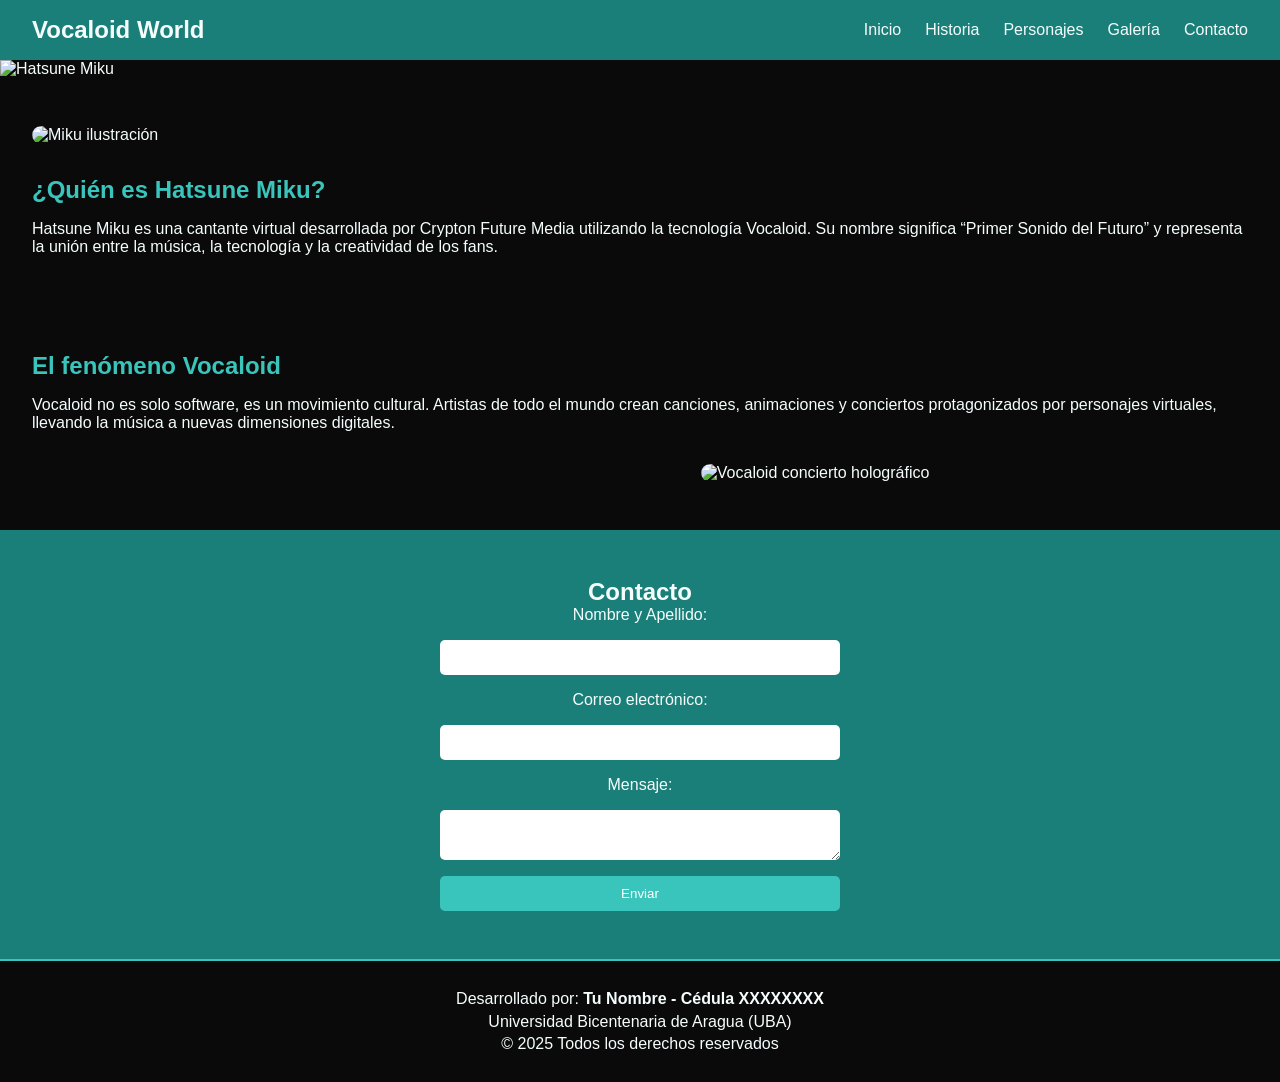
==== index.html @ 7155f199 "first commit" ====
<!DOCTYPE html>
<html lang="es">
<head>
  <meta charset="UTF-8">
  <meta name="viewport" content="width=device-width, initial-scale=1.0">
  <title>Vocaloid World - Hatsune Miku</title>
  <link rel="stylesheet" href="styles.css">
</head>
<body>
  <header>
    <nav>
      <h1 class="logo">Vocaloid World</h1>
      <ul class="nav-links">
        <li><a href="index.html">Inicio</a></li>
        <li><a href="historia.html">Historia</a></li>
        <li><a href="personajes.html">Personajes</a></li>
        <li><a href="galeria.html">Galería</a></li>
        <li><a href="contacto.html">Contacto</a></li>
      </ul>
    </nav>
  </header>

  <section id="slider">
    <div class="slide fade">
      <img src="https://i.imgur.com/5DByQO7.jpg" alt="Hatsune Miku">
      <div class="caption">El fenómeno digital de la música</div>
    </div>
    <div class="slide fade">
      <img src="https://i.imgur.com/Dp2OHlP.jpg" alt="Vocaloid concierto">
      <div class="caption">Conciertos virtuales únicos</div>
    </div>
    <div class="slide fade">
      <img src="https://i.imgur.com/9b1fR0X.jpg" alt="Vocaloid grupo">
      <div class="caption">La comunidad Vocaloid</div>
    </div>
  </section>

  <main>
    <section class="info">
      <article>
        <img src="https://i.imgur.com/6Z7TZks.jpg" alt="Miku ilustración">
        <div>
          <h2>¿Quién es Hatsune Miku?</h2>
          <p>
            Hatsune Miku es una cantante virtual desarrollada por Crypton Future Media utilizando la tecnología Vocaloid. Su nombre significa “Primer Sonido del Futuro” y representa la unión entre la música, la tecnología y la creatividad de los fans.
          </p>
        </div>
      </article>
    </section>

    <section class="info reverse">
      <article>
        <div>
          <h2>El fenómeno Vocaloid</h2>
          <p>
            Vocaloid no es solo software, es un movimiento cultural. Artistas de todo el mundo crean canciones, animaciones y conciertos protagonizados por personajes virtuales, llevando la música a nuevas dimensiones digitales.
          </p>
        </div>
        <img src="https://i.imgur.com/pjTq2Mb.jpg" alt="Vocaloid concierto holográfico">
      </article>
    </section>
  </main>

  <section id="contacto">
    <h2>Contacto</h2>
    <form>
      <label for="nombre">Nombre y Apellido:</label>
      <input type="text" id="nombre" name="nombre" required>

      <label for="email">Correo electrónico:</label>
      <input type="email" id="email" name="email" required>

      <label for="mensaje">Mensaje:</label>
      <textarea id="mensaje" name="mensaje" required></textarea>

      <button type="submit">Enviar</button>
    </form>
  </section>

  <footer>
    <p>Desarrollado por: <strong>Tu Nombre - Cédula XXXXXXXX</strong></p>
    <p>Universidad Bicentenaria de Aragua (UBA)</p>
    <p>© 2025 Todos los derechos reservados</p>
  </footer>

  <script>
    let slideIndex = 0;
    const showSlides = () => {
      const slides = document.querySelectorAll(".slide");
      slides.forEach(slide => slide.style.display = "none");
      slideIndex++;
      if (slideIndex > slides.length) slideIndex = 1;
      slides[slideIndex - 1].style.display = "block";
      setTimeout(showSlides, 4000);
    }
    showSlides();
  </script>
</body>
</html>
---- styles.css ----
* {
  margin: 0;
  padding: 0;
  box-sizing: border-box;
}
body {
  font-family: 'Segoe UI', sans-serif;
  background-color: #0A0A0A;
  color: #F5FDFD;
}
header {
  background-color: #1B7F79;
  padding: 1rem 2rem;
}
nav {
  display: flex;
  justify-content: space-between;
  align-items: center;
}
.logo {
  color: #F5FDFD;
}
.nav-links {
  list-style: none;
  display: flex;
  gap: 1.5rem;
}
.nav-links a {
  color: #F5FDFD;
  text-decoration: none;
  transition: color 0.3s;
}
.nav-links a:hover {
  color: #FF66CC;
}
#slider {
  position: relative;
  max-width: 100%;
  overflow: hidden;
}
.slide {
  display: none;
  width: 100%;
}
.slide img {
  width: 100%;
  height: 500px;
  object-fit: cover;
}
.caption {
  position: absolute;
  bottom: 20px;
  left: 30px;
  background: rgba(27, 127, 121, 0.8);
  padding: 10px 20px;
  border-radius: 8px;
  color: #F5FDFD;
}
section.info {
  padding: 3rem 2rem;
}
section.info article {
  display: flex;
  align-items: center;
  gap: 2rem;
  flex-wrap: wrap;
}
section.info.reverse article {
  flex-direction: row-reverse;
}
section.info img {
  width: 45%;
  border-radius: 15px;
}
section.info h2 {
  color: #39C5BB;
  margin-bottom: 1rem;
}
#contacto {
  padding: 3rem 2rem;
  background: #1B7F79;
  text-align: center;
}
form {
  display: flex;
  flex-direction: column;
  max-width: 400px;
  margin: auto;
  gap: 1rem;
}
input, textarea {
  padding: 10px;
  border: none;
  border-radius: 5px;
  outline: none;
}
button {
  background: #39C5BB;
  border: none;
  padding: 10px;
  color: #fff;
  border-radius: 5px;
  cursor: pointer;
}
button:hover {
  background: #FF66CC;
}
.galeria {
  display: flex;
  justify-content: center;
  flex-wrap: wrap;
  gap: 1rem;
}
.galeria img {
  width: 30%;
  border-radius: 10px;
}
footer {
  background: #0A0A0A;
  text-align: center;
  padding: 1.5rem;
  border-top: 2px solid #39C5BB;
}
footer p {
  margin: 0.3rem 0;
}
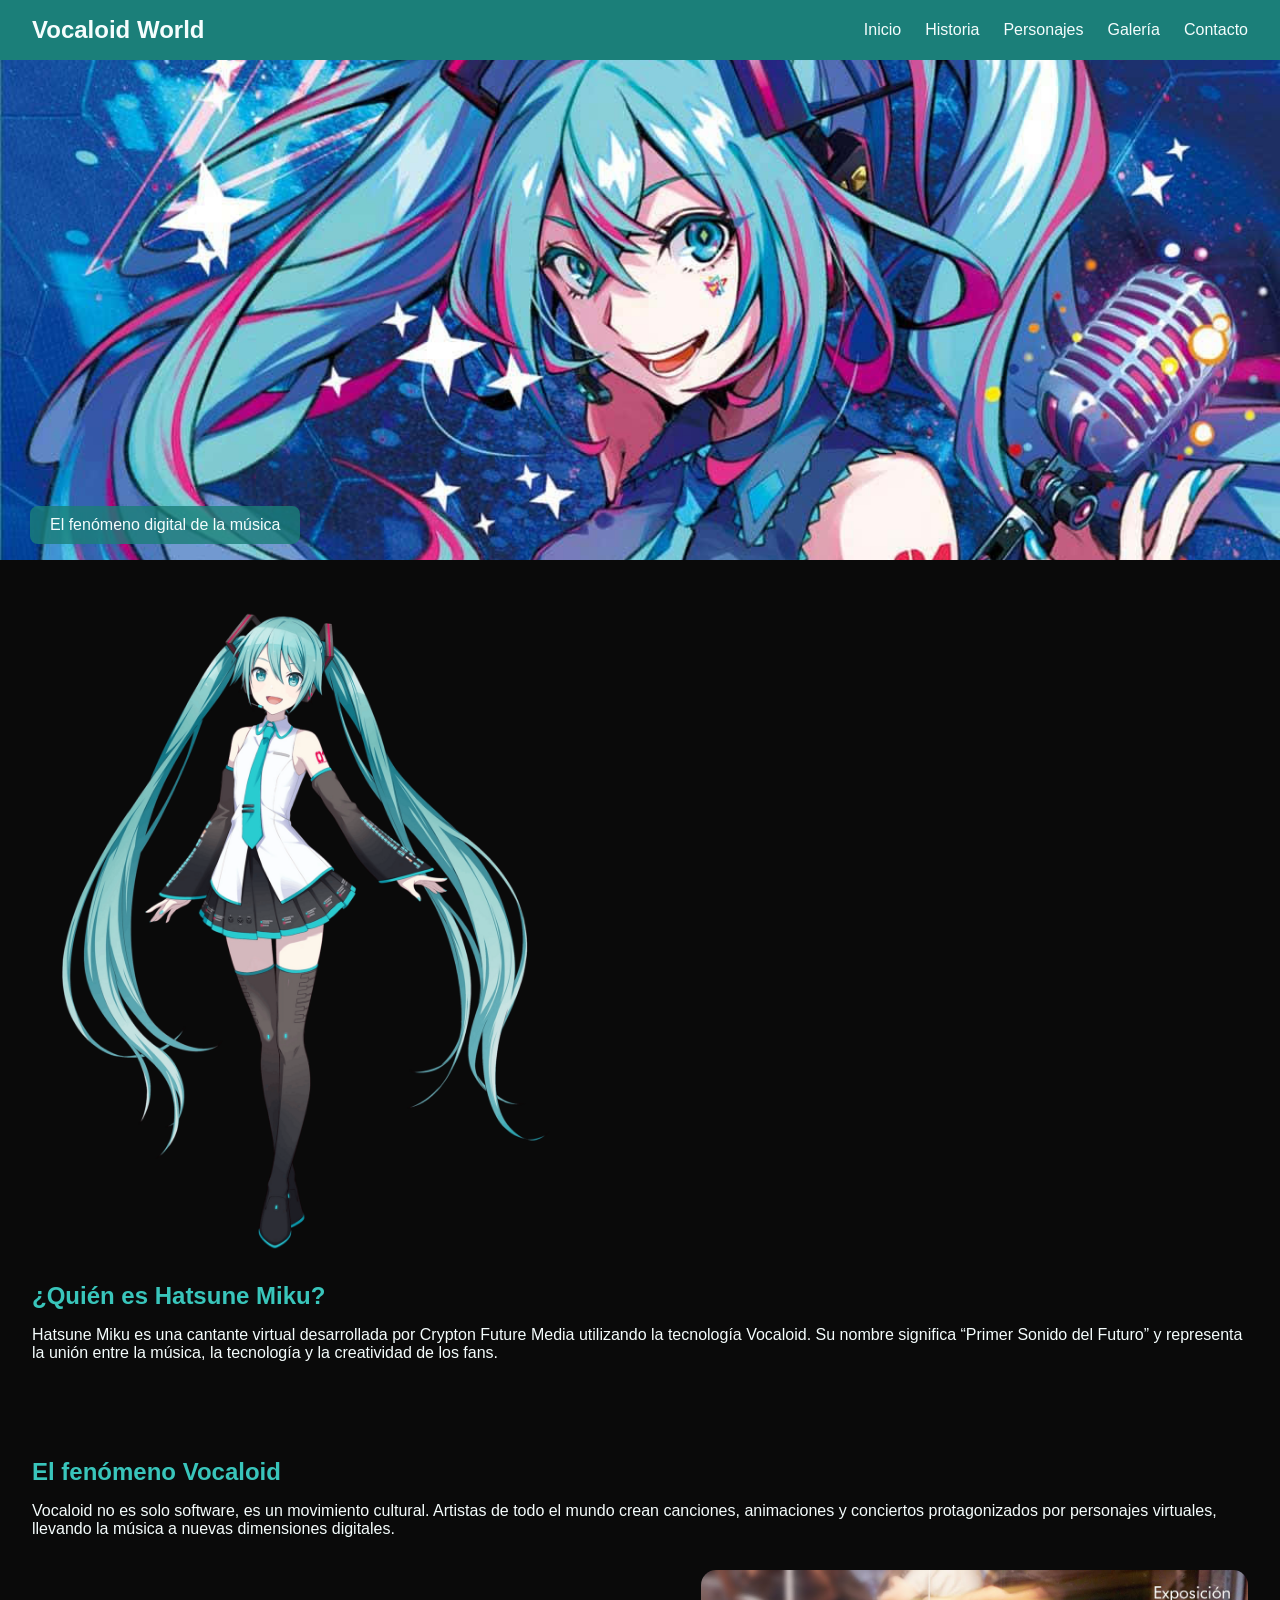
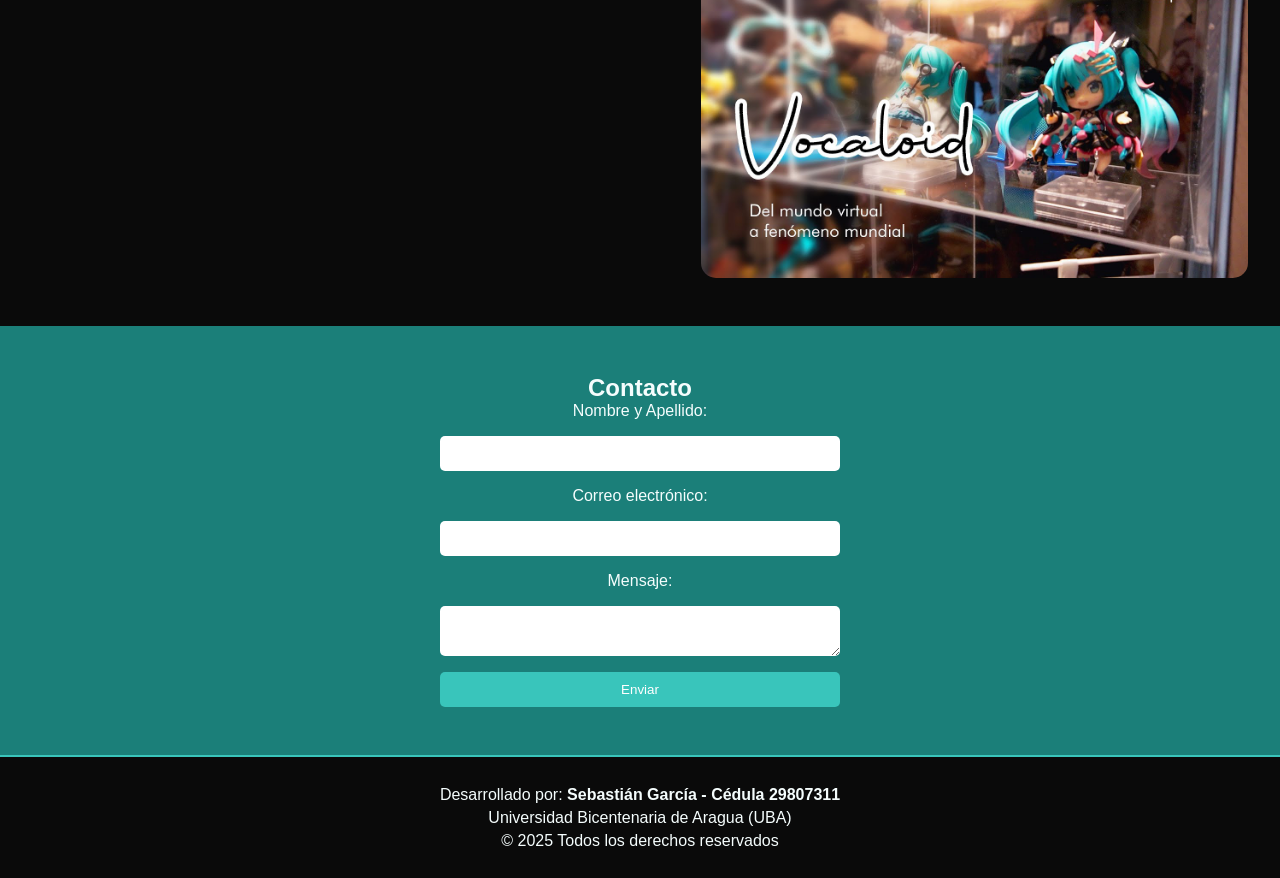
==== commit 1f742c68: "third commit" ====
--- a/index.html
+++ b/index.html
@@ -7,6 +7,7 @@
   <link rel="stylesheet" href="styles.css">
 </head>
 <body>
+  <!-- Navbar -->
   <header>
     <nav>
       <h1 class="logo">Vocaloid World</h1>
@@ -20,25 +21,27 @@
     </nav>
   </header>
 
+  <!-- Slider -->
   <section id="slider">
     <div class="slide fade">
-      <img src="https://i.imgur.com/5DByQO7.jpg" alt="Hatsune Miku">
+      <img src="img/Miku1.jpg" alt="Hatsune Miku">
       <div class="caption">El fenómeno digital de la música</div>
     </div>
     <div class="slide fade">
-      <img src="https://i.imgur.com/Dp2OHlP.jpg" alt="Vocaloid concierto">
+      <img src="img/Miku2.jpg" alt="Vocaloid concierto">
       <div class="caption">Conciertos virtuales únicos</div>
     </div>
     <div class="slide fade">
-      <img src="https://i.imgur.com/9b1fR0X.jpg" alt="Vocaloid grupo">
+      <img src="img/Miku3.jpg" alt="Vocaloid grupo">
       <div class="caption">La comunidad Vocaloid</div>
     </div>
   </section>
 
+  <!-- Sección de información -->
   <main>
     <section class="info">
       <article>
-        <img src="https://i.imgur.com/6Z7TZks.jpg" alt="Miku ilustración">
+        <img src="img/Miku4.png" alt="Miku ilustración">
         <div>
           <h2>¿Quién es Hatsune Miku?</h2>
           <p>
@@ -56,11 +59,12 @@
             Vocaloid no es solo software, es un movimiento cultural. Artistas de todo el mundo crean canciones, animaciones y conciertos protagonizados por personajes virtuales, llevando la música a nuevas dimensiones digitales.
           </p>
         </div>
-        <img src="https://i.imgur.com/pjTq2Mb.jpg" alt="Vocaloid concierto holográfico">
+        <img src="img/Miku5.jpg" alt="Vocaloid concierto holográfico">
       </article>
     </section>
   </main>
 
+  <!-- Formulario de contacto -->
   <section id="contacto">
     <h2>Contacto</h2>
     <form>
@@ -77,13 +81,15 @@
     </form>
   </section>
 
+  <!-- Footer -->
   <footer>
-    <p>Desarrollado por: <strong>Tu Nombre - Cédula XXXXXXXX</strong></p>
+    <p>Desarrollado por: <strong>Sebastián García - Cédula 29807311</strong></p>
     <p>Universidad Bicentenaria de Aragua (UBA)</p>
     <p>© 2025 Todos los derechos reservados</p>
   </footer>
 
   <script>
+    // Slider automático
     let slideIndex = 0;
     const showSlides = () => {
       const slides = document.querySelectorAll(".slide");
@@ -96,4 +102,4 @@
     showSlides();
   </script>
 </body>
-</html>+</html>
--- a/styles.css
+++ b/styles.css
@@ -3,11 +3,14 @@
   padding: 0;
   box-sizing: border-box;
 }
+
 body {
   font-family: 'Segoe UI', sans-serif;
   background-color: #0A0A0A;
   color: #F5FDFD;
 }
+
+/* Navbar */
 header {
   background-color: #1B7F79;
   padding: 1rem 2rem;
@@ -33,6 +36,8 @@
 .nav-links a:hover {
   color: #FF66CC;
 }
+
+/* Slider */
 #slider {
   position: relative;
   max-width: 100%;
@@ -56,8 +61,11 @@
   border-radius: 8px;
   color: #F5FDFD;
 }
+
+/* Secciones */
 section.info {
   padding: 3rem 2rem;
+  background: #0A0A0A;
 }
 section.info article {
   display: flex;
@@ -76,6 +84,8 @@
   color: #39C5BB;
   margin-bottom: 1rem;
 }
+
+/* Formulario */
 #contacto {
   padding: 3rem 2rem;
   background: #1B7F79;
@@ -105,16 +115,8 @@
 button:hover {
   background: #FF66CC;
 }
-.galeria {
-  display: flex;
-  justify-content: center;
-  flex-wrap: wrap;
-  gap: 1rem;
-}
-.galeria img {
-  width: 30%;
-  border-radius: 10px;
-}
+
+/* Footer */
 footer {
   background: #0A0A0A;
   text-align: center;
@@ -123,4 +125,4 @@
 }
 footer p {
   margin: 0.3rem 0;
-}+}
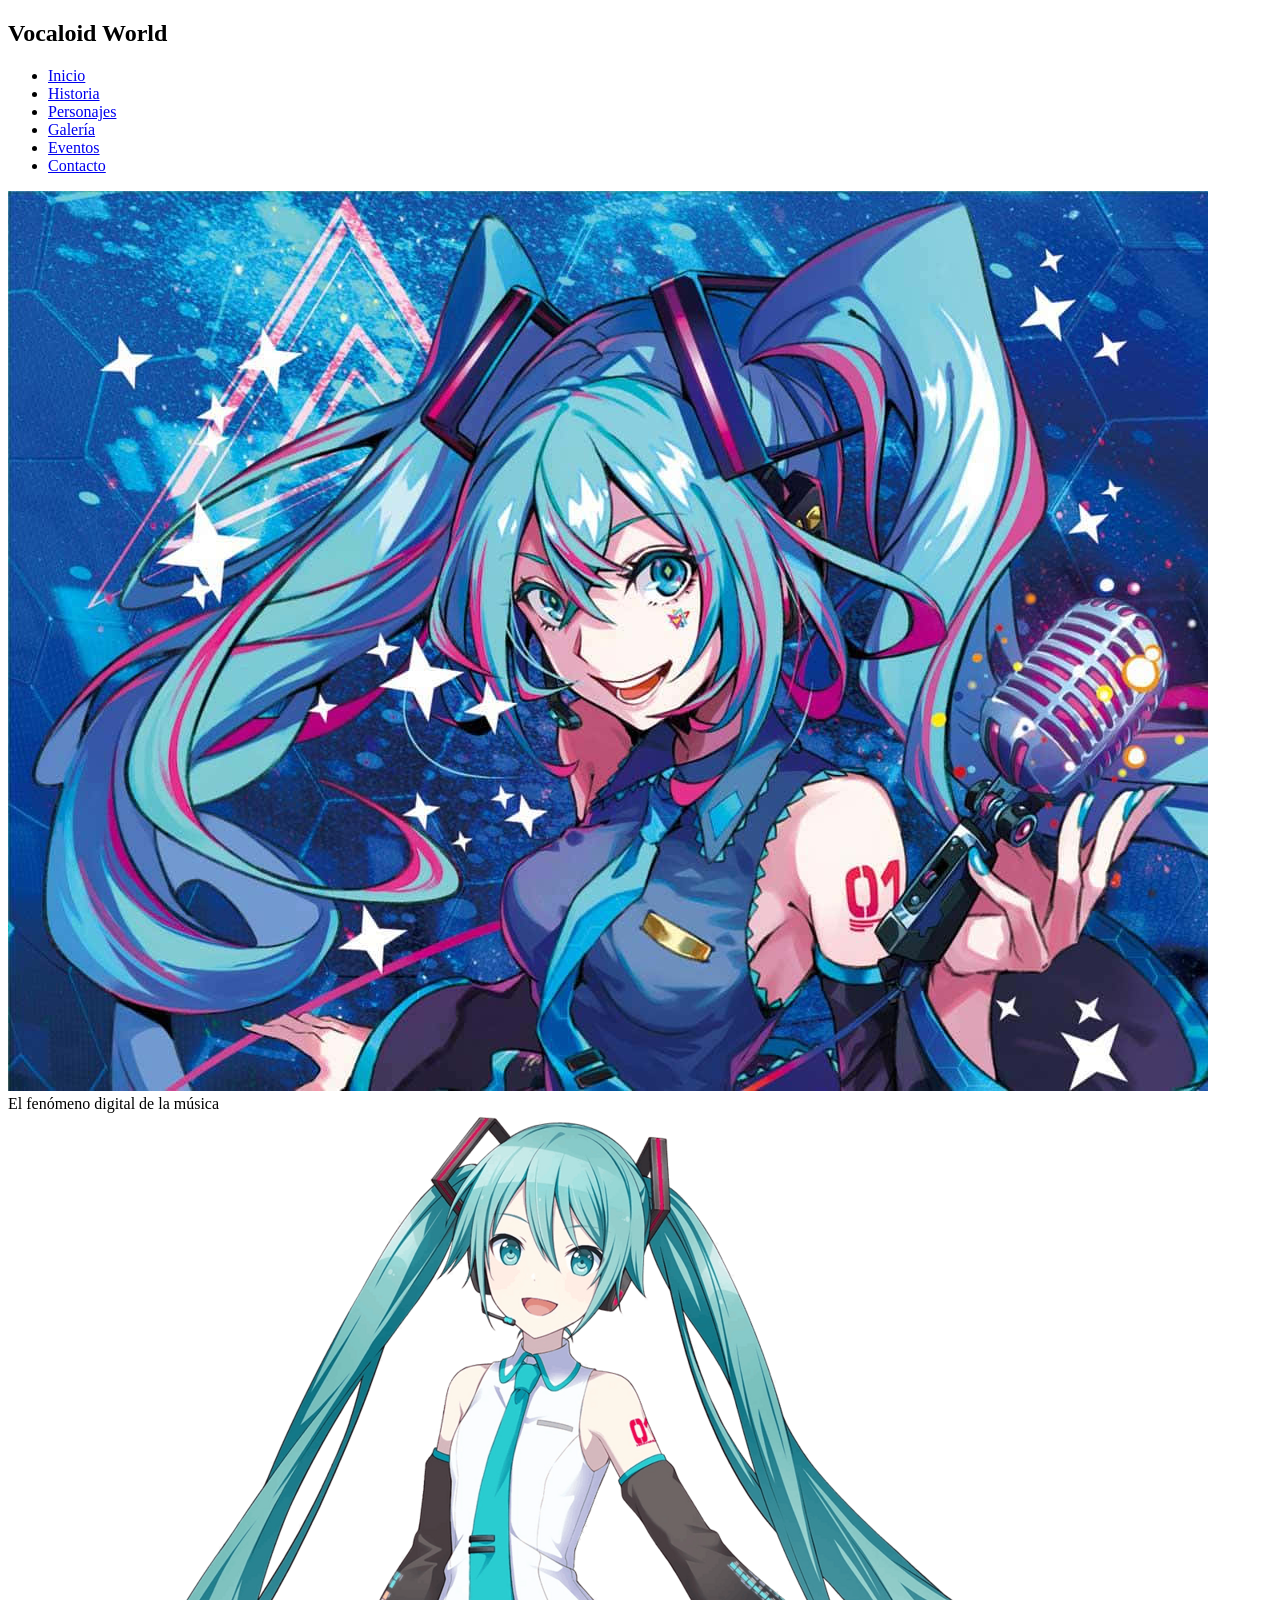
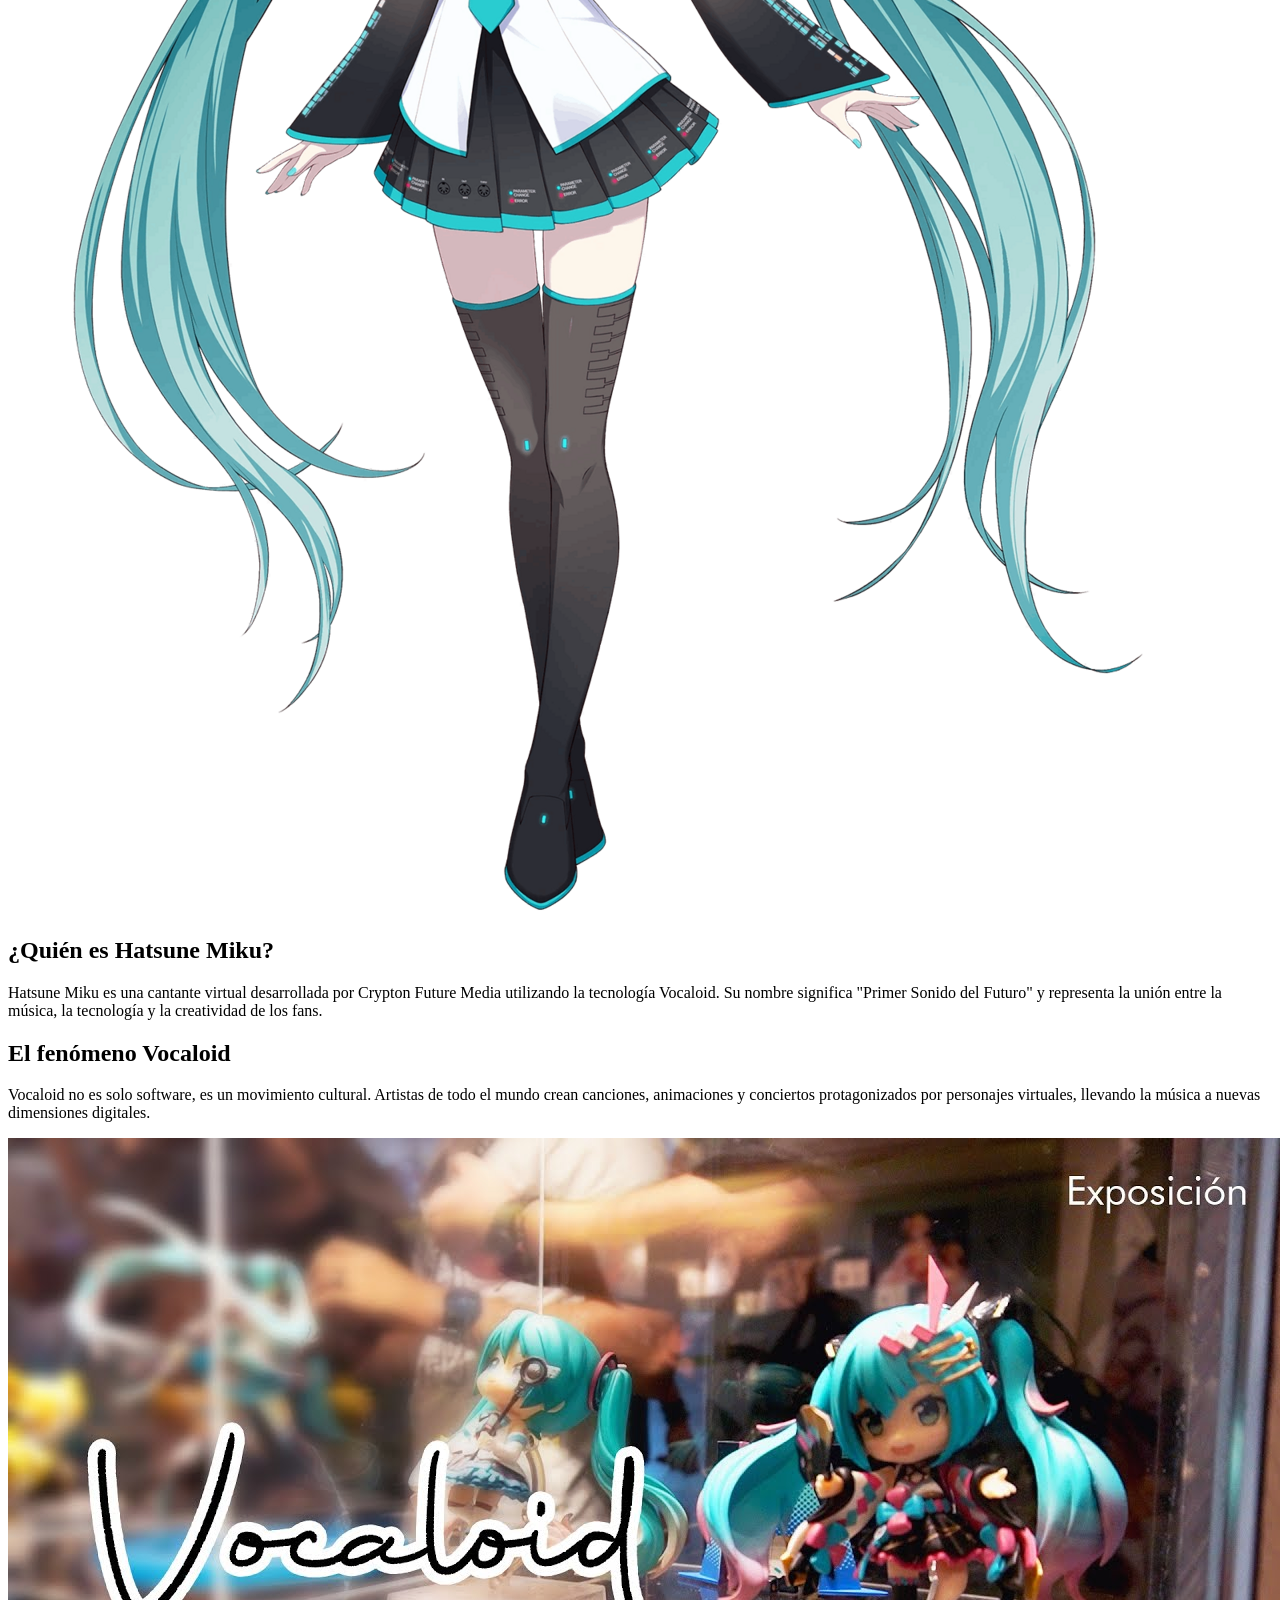
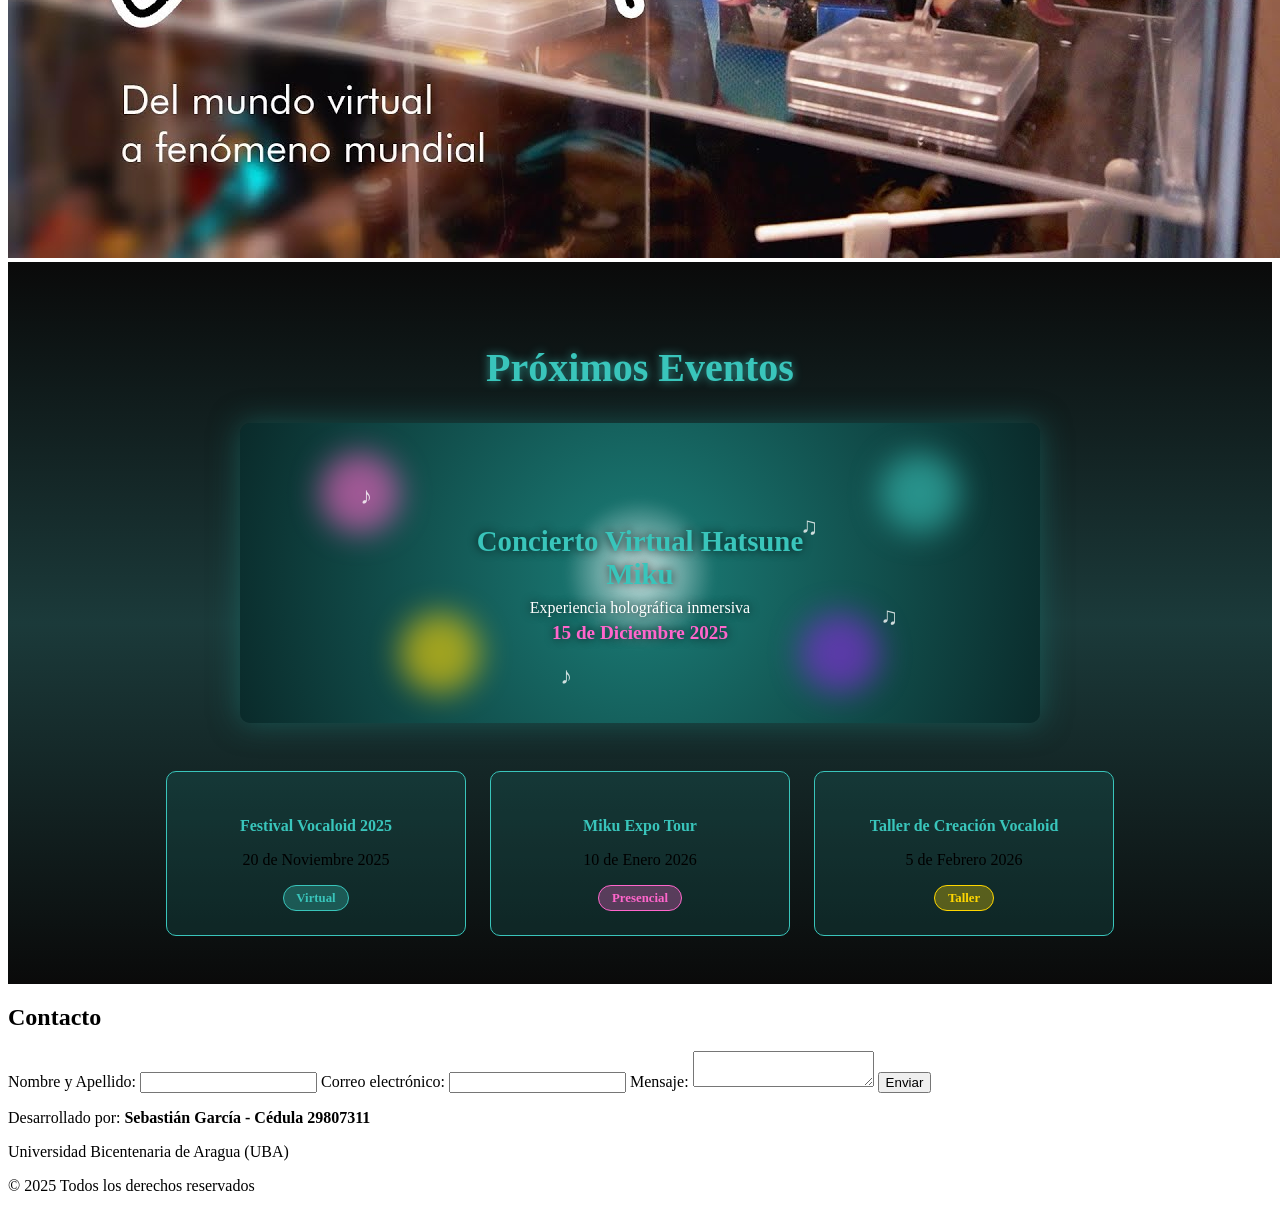
==== commit b5db0983: "Add files via upload" ====
--- a/index.html
+++ b/index.html
@@ -1,105 +1,150 @@
-<!DOCTYPE html>
-<html lang="es">
-<head>
-  <meta charset="UTF-8">
-  <meta name="viewport" content="width=device-width, initial-scale=1.0">
-  <title>Vocaloid World - Hatsune Miku</title>
-  <link rel="stylesheet" href="styles.css">
-</head>
-<body>
-  <!-- Navbar -->
-  <header>
-    <nav>
-      <h1 class="logo">Vocaloid World</h1>
-      <ul class="nav-links">
-        <li><a href="index.html">Inicio</a></li>
-        <li><a href="historia.html">Historia</a></li>
-        <li><a href="personajes.html">Personajes</a></li>
-        <li><a href="galeria.html">Galería</a></li>
-        <li><a href="contacto.html">Contacto</a></li>
-      </ul>
-    </nav>
-  </header>
-
-  <!-- Slider -->
-  <section id="slider">
-    <div class="slide fade">
-      <img src="img/Miku1.jpg" alt="Hatsune Miku">
-      <div class="caption">El fenómeno digital de la música</div>
-    </div>
-    <div class="slide fade">
-      <img src="img/Miku2.jpg" alt="Vocaloid concierto">
-      <div class="caption">Conciertos virtuales únicos</div>
-    </div>
-    <div class="slide fade">
-      <img src="img/Miku3.jpg" alt="Vocaloid grupo">
-      <div class="caption">La comunidad Vocaloid</div>
-    </div>
-  </section>
-
-  <!-- Sección de información -->
-  <main>
-    <section class="info">
-      <article>
-        <img src="img/Miku4.png" alt="Miku ilustración">
-        <div>
-          <h2>¿Quién es Hatsune Miku?</h2>
-          <p>
-            Hatsune Miku es una cantante virtual desarrollada por Crypton Future Media utilizando la tecnología Vocaloid. Su nombre significa “Primer Sonido del Futuro” y representa la unión entre la música, la tecnología y la creatividad de los fans.
-          </p>
-        </div>
-      </article>
-    </section>
-
-    <section class="info reverse">
-      <article>
-        <div>
-          <h2>El fenómeno Vocaloid</h2>
-          <p>
-            Vocaloid no es solo software, es un movimiento cultural. Artistas de todo el mundo crean canciones, animaciones y conciertos protagonizados por personajes virtuales, llevando la música a nuevas dimensiones digitales.
-          </p>
-        </div>
-        <img src="img/Miku5.jpg" alt="Vocaloid concierto holográfico">
-      </article>
-    </section>
-  </main>
-
-  <!-- Formulario de contacto -->
-  <section id="contacto">
-    <h2>Contacto</h2>
-    <form>
-      <label for="nombre">Nombre y Apellido:</label>
-      <input type="text" id="nombre" name="nombre" required>
-
-      <label for="email">Correo electrónico:</label>
-      <input type="email" id="email" name="email" required>
-
-      <label for="mensaje">Mensaje:</label>
-      <textarea id="mensaje" name="mensaje" required></textarea>
-
-      <button type="submit">Enviar</button>
-    </form>
-  </section>
-
-  <!-- Footer -->
-  <footer>
-    <p>Desarrollado por: <strong>Sebastián García - Cédula 29807311</strong></p>
-    <p>Universidad Bicentenaria de Aragua (UBA)</p>
-    <p>© 2025 Todos los derechos reservados</p>
-  </footer>
-
-  <script>
-    // Slider automático
-    let slideIndex = 0;
-    const showSlides = () => {
-      const slides = document.querySelectorAll(".slide");
-      slides.forEach(slide => slide.style.display = "none");
-      slideIndex++;
-      if (slideIndex > slides.length) slideIndex = 1;
-      slides[slideIndex - 1].style.display = "block";
-      setTimeout(showSlides, 4000);
-    }
-    showSlides();
-  </script>
-</body>
-</html>
+<!DOCTYPE html>
+<html lang="es">
+<head>
+  <meta charset="UTF-8">
+  <meta name="viewport" content="width=device-width, initial-scale=1.0">
+  <title>Vocaloid World - Hatsune Miku</title>
+  <link rel="stylesheet" href="styles.css">
+</head>
+<body>
+  <!-- Navbar -->
+  <header>
+    <nav>
+      <h1 class="logo">Vocaloid World</h1>
+      <ul class="nav-links">
+        <li><a href="index.html">Inicio</a></li>
+        <li><a href="historia.html">Historia</a></li>
+        <li><a href="personajes.html">Personajes</a></li>
+        <li><a href="galeria.html">Galería</a></li>
+        <li><a href="#eventos">Eventos</a></li> <!-- Nuevo enlace -->
+        <li><a href="contacto.html">Contacto</a></li>
+      </ul>
+    </nav>
+  </header>
+
+  <!-- Slider -->
+  <section id="slider">
+    <div class="slide fade">
+      <img src="img/Miku1.jpg" alt="Hatsune Miku">
+      <div class="caption">El fenómeno digital de la música</div>
+    </div>
+    <div class="slide fade">
+      <img src="img/Miku2.jpg" alt="Vocaloid concierto">
+      <div class="caption">Conciertos virtuales únicos</div>
+    </div>
+    <div class="slide fade">
+      <img src="img/Miku3.jpg" alt="Vocaloid grupo">
+      <div class="caption">La comunidad Vocaloid</div>
+    </div>
+  </section>
+
+  <!-- Sección de información -->
+  <main>
+    <section class="info">
+      <article>
+        <img src="img/Miku4.png" alt="Miku ilustración">
+        <div>
+          <h2>¿Quién es Hatsune Miku?</h2>
+          <p>
+            Hatsune Miku es una cantante virtual desarrollada por Crypton Future Media utilizando la tecnología Vocaloid. Su nombre significa "Primer Sonido del Futuro" y representa la unión entre la música, la tecnología y la creatividad de los fans.
+          </p>
+        </div>
+      </article>
+    </section>
+
+    <section class="info reverse">
+      <article>
+        <div>
+          <h2>El fenómeno Vocaloid</h2>
+          <p>
+            Vocaloid no es solo software, es un movimiento cultural. Artistas de todo el mundo crean canciones, animaciones y conciertos protagonizados por personajes virtuales, llevando la música a nuevas dimensiones digitales.
+          </p>
+        </div>
+        <img src="img/Miku5.jpg" alt="Vocaloid concierto holográfico">
+      </article>
+    </section>
+  </main>
+
+  <!-- Nueva sección: Eventos -->
+  <section id="eventos" class="eventos-section">
+    <h2>Próximos Eventos</h2>
+    <div class="stage-container">
+      <div class="stage">
+        <div class="stage-lights">
+          <div class="light light-1"></div>
+          <div class="light light-2"></div>
+          <div class="light light-3"></div>
+          <div class="light light-4"></div>
+        </div>
+        <div class="spotlight"></div>
+        <div class="floating-notes">
+          <div class="note">♪</div>
+          <div class="note">♫</div>
+          <div class="note">♪</div>
+          <div class="note">♫</div>
+        </div>
+        <div class="concert-info">
+          <h3>Concierto Virtual Hatsune Miku</h3>
+          <p>Experiencia holográfica inmersiva</p>
+          <p class="date">15 de Diciembre 2025</p>
+        </div>
+      </div>
+    </div>
+    <div class="event-list">
+      <div class="event-card">
+        <h4>Festival Vocaloid 2025</h4>
+        <p>20 de Noviembre 2025</p>
+        <span class="event-tag virtual">Virtual</span>
+      </div>
+      <div class="event-card">
+        <h4>Miku Expo Tour</h4>
+        <p>10 de Enero 2026</p>
+        <span class="event-tag presencial">Presencial</span>
+      </div>
+      <div class="event-card">
+        <h4>Taller de Creación Vocaloid</h4>
+        <p>5 de Febrero 2026</p>
+        <span class="event-tag taller">Taller</span>
+      </div>
+    </div>
+  </section>
+
+  <!-- Formulario de contacto -->
+  <section id="contacto">
+    <h2>Contacto</h2>
+    <form>
+      <label for="nombre">Nombre y Apellido:</label>
+      <input type="text" id="nombre" name="nombre" required>
+
+      <label for="email">Correo electrónico:</label>
+      <input type="email" id="email" name="email" required>
+
+      <label for="mensaje">Mensaje:</label>
+      <textarea id="mensaje" name="mensaje" required></textarea>
+
+      <button type="submit">Enviar</button>
+    </form>
+  </section>
+
+  <!-- Footer -->
+  <footer>
+    <p>Desarrollado por: <strong>Sebastián García - Cédula 29807311</strong></p>
+    <p>Universidad Bicentenaria de Aragua (UBA)</p>
+    <p>© 2025 Todos los derechos reservados</p>
+  </footer>
+
+  <script>
+    // Slider automático
+    let slideIndex = 0;
+    const showSlides = () => {
+      const slides = document.querySelectorAll(".slide");
+      slides.forEach(slide => slide.style.display = "none");
+      slideIndex++;
+      if (slideIndex > slides.length) slideIndex = 1;
+      slides[slideIndex - 1].style.display = "block";
+      setTimeout(showSlides, 4000);
+    }
+    showSlides();
+  </script>
+</body>
+</html>
--- a/styles.css
+++ b/styles.css
@@ -1,128 +1,299 @@
-* {
-  margin: 0;
-  padding: 0;
-  box-sizing: border-box;
-}
-
-body {
-  font-family: 'Segoe UI', sans-serif;
-  background-color: #0A0A0A;
-  color: #F5FDFD;
-}
-
-/* Navbar */
-header {
-  background-color: #1B7F79;
-  padding: 1rem 2rem;
-}
-nav {
-  display: flex;
-  justify-content: space-between;
-  align-items: center;
-}
-.logo {
-  color: #F5FDFD;
-}
-.nav-links {
-  list-style: none;
-  display: flex;
-  gap: 1.5rem;
-}
-.nav-links a {
-  color: #F5FDFD;
-  text-decoration: none;
-  transition: color 0.3s;
-}
-.nav-links a:hover {
-  color: #FF66CC;
-}
-
-/* Slider */
-#slider {
-  position: relative;
-  max-width: 100%;
-  overflow: hidden;
-}
-.slide {
-  display: none;
-  width: 100%;
-}
-.slide img {
-  width: 100%;
-  height: 500px;
-  object-fit: cover;
-}
-.caption {
-  position: absolute;
-  bottom: 20px;
-  left: 30px;
-  background: rgba(27, 127, 121, 0.8);
-  padding: 10px 20px;
-  border-radius: 8px;
-  color: #F5FDFD;
-}
-
-/* Secciones */
-section.info {
-  padding: 3rem 2rem;
-  background: #0A0A0A;
-}
-section.info article {
-  display: flex;
-  align-items: center;
-  gap: 2rem;
-  flex-wrap: wrap;
-}
-section.info.reverse article {
-  flex-direction: row-reverse;
-}
-section.info img {
-  width: 45%;
-  border-radius: 15px;
-}
-section.info h2 {
-  color: #39C5BB;
-  margin-bottom: 1rem;
-}
-
-/* Formulario */
-#contacto {
-  padding: 3rem 2rem;
-  background: #1B7F79;
-  text-align: center;
-}
-form {
-  display: flex;
-  flex-direction: column;
-  max-width: 400px;
-  margin: auto;
-  gap: 1rem;
-}
-input, textarea {
-  padding: 10px;
-  border: none;
-  border-radius: 5px;
-  outline: none;
-}
-button {
-  background: #39C5BB;
-  border: none;
-  padding: 10px;
-  color: #fff;
-  border-radius: 5px;
-  cursor: pointer;
-}
-button:hover {
-  background: #FF66CC;
-}
-
-/* Footer */
-footer {
-  background: #0A0A0A;
-  text-align: center;
-  padding: 1.5rem;
-  border-top: 2px solid #39C5BB;
-}
-footer p {
-  margin: 0.3rem 0;
-}
+/* ... (todo el CSS anterior se mantiene) ... */
+
+/* Nueva sección: Eventos */
+.eventos-section {
+  padding: 3rem 2rem;
+  background: linear-gradient(to bottom, #0A0A0A, #1B3A3A, #0A0A0A);
+  text-align: center;
+  position: relative;
+  overflow: hidden;
+}
+
+.eventos-section h2 {
+  color: #39C5BB;
+  margin-bottom: 2rem;
+  font-size: 2.5rem;
+  text-shadow: 0 0 10px rgba(57, 197, 187, 0.7);
+  animation: titleGlow 3s infinite alternate;
+}
+
+@keyframes titleGlow {
+  0% {
+    text-shadow: 0 0 10px rgba(57, 197, 187, 0.7);
+  }
+  100% {
+    text-shadow: 0 0 20px rgba(57, 197, 187, 1), 0 0 30px rgba(255, 102, 204, 0.5);
+  }
+}
+
+/* Escenario con animaciones */
+.stage-container {
+  position: relative;
+  margin: 2rem auto;
+  max-width: 800px;
+  height: 300px;
+  perspective: 1000px;
+}
+
+.stage {
+  position: relative;
+  width: 100%;
+  height: 100%;
+  background: radial-gradient(circle at center, #1B7F79, #0A2A2A);
+  border-radius: 10px;
+  box-shadow: 0 0 30px rgba(27, 127, 121, 0.5);
+  overflow: hidden;
+  transform-style: preserve-3d;
+}
+
+/* Luces del escenario */
+.stage-lights {
+  position: absolute;
+  top: 0;
+  left: 0;
+  width: 100%;
+  height: 100%;
+}
+
+.light {
+  position: absolute;
+  width: 80px;
+  height: 80px;
+  border-radius: 50%;
+  filter: blur(15px);
+  animation: lightPulse 4s infinite alternate;
+}
+
+.light-1 {
+  top: 10%;
+  left: 10%;
+  background: rgba(255, 102, 204, 0.6);
+  animation-delay: 0s;
+}
+
+.light-2 {
+  top: 10%;
+  right: 10%;
+  background: rgba(57, 197, 187, 0.6);
+  animation-delay: 1s;
+}
+
+.light-3 {
+  bottom: 10%;
+  left: 20%;
+  background: rgba(255, 215, 0, 0.6);
+  animation-delay: 2s;
+}
+
+.light-4 {
+  bottom: 10%;
+  right: 20%;
+  background: rgba(138, 43, 226, 0.6);
+  animation-delay: 3s;
+}
+
+@keyframes lightPulse {
+  0% {
+    transform: scale(0.8);
+    opacity: 0.4;
+  }
+  100% {
+    transform: scale(1.2);
+    opacity: 0.8;
+  }
+}
+
+/* Spotlight central */
+.spotlight {
+  position: absolute;
+  top: 50%;
+  left: 50%;
+  transform: translate(-50%, -50%);
+  width: 150px;
+  height: 150px;
+  background: radial-gradient(circle, rgba(255, 255, 255, 0.8) 0%, rgba(255, 255, 255, 0) 70%);
+  border-radius: 50%;
+  animation: spotlightMove 6s infinite alternate;
+  filter: blur(5px);
+}
+
+@keyframes spotlightMove {
+  0% {
+    transform: translate(-50%, -50%) scale(1);
+  }
+  50% {
+    transform: translate(-40%, -60%) scale(1.2);
+  }
+  100% {
+    transform: translate(-60%, -40%) scale(0.9);
+  }
+}
+
+/* Notas musicales flotantes */
+.floating-notes {
+  position: absolute;
+  width: 100%;
+  height: 100%;
+}
+
+.note {
+  position: absolute;
+  font-size: 24px;
+  color: rgba(255, 255, 255, 0.8);
+  animation: floatNote 8s infinite linear;
+}
+
+.note:nth-child(1) {
+  top: 20%;
+  left: 15%;
+  animation-delay: 0s;
+}
+
+.note:nth-child(2) {
+  top: 60%;
+  left: 80%;
+  animation-delay: 2s;
+}
+
+.note:nth-child(3) {
+  top: 80%;
+  left: 40%;
+  animation-delay: 4s;
+}
+
+.note:nth-child(4) {
+  top: 30%;
+  left: 70%;
+  animation-delay: 6s;
+}
+
+@keyframes floatNote {
+  0% {
+    transform: translateY(0) rotate(0deg);
+    opacity: 0;
+  }
+  10% {
+    opacity: 1;
+  }
+  90% {
+    opacity: 1;
+  }
+  100% {
+    transform: translateY(-100px) rotate(360deg);
+    opacity: 0;
+  }
+}
+
+/* Información del concierto */
+.concert-info {
+  position: absolute;
+  top: 50%;
+  left: 50%;
+  transform: translate(-50%, -50%);
+  text-align: center;
+  color: white;
+  text-shadow: 0 0 10px rgba(0, 0, 0, 0.8);
+  z-index: 10;
+}
+
+.concert-info h3 {
+  font-size: 1.8rem;
+  margin-bottom: 0.5rem;
+  color: #39C5BB;
+  animation: textPulse 2s infinite alternate;
+}
+
+@keyframes textPulse {
+  0% {
+    transform: scale(1);
+  }
+  100% {
+    transform: scale(1.05);
+  }
+}
+
+.concert-info p {
+  margin: 0.3rem 0;
+}
+
+.date {
+  font-weight: bold;
+  color: #FF66CC;
+  font-size: 1.2rem;
+}
+
+/* Lista de eventos */
+.event-list {
+  display: flex;
+  justify-content: center;
+  flex-wrap: wrap;
+  gap: 1.5rem;
+  margin-top: 3rem;
+}
+
+.event-card {
+  background: rgba(27, 127, 121, 0.2);
+  border: 1px solid #39C5BB;
+  border-radius: 10px;
+  padding: 1.5rem;
+  width: 250px;
+  transition: all 0.3s ease;
+  position: relative;
+  overflow: hidden;
+}
+
+.event-card::before {
+  content: '';
+  position: absolute;
+  top: 0;
+  left: -100%;
+  width: 100%;
+  height: 100%;
+  background: linear-gradient(90deg, transparent, rgba(255, 255, 255, 0.2), transparent);
+  transition: left 0.5s;
+}
+
+.event-card:hover::before {
+  left: 100%;
+}
+
+.event-card:hover {
+  transform: translateY(-10px);
+  box-shadow: 0 10px 20px rgba(57, 197, 187, 0.3);
+  border-color: #FF66CC;
+}
+
+.event-card h4 {
+  color: #39C5BB;
+  margin-bottom: 0.5rem;
+}
+
+.event-card p {
+  margin-bottom: 1rem;
+}
+
+.event-tag {
+  display: inline-block;
+  padding: 0.3rem 0.8rem;
+  border-radius: 20px;
+  font-size: 0.8rem;
+  font-weight: bold;
+}
+
+.event-tag.virtual {
+  background: rgba(57, 197, 187, 0.3);
+  color: #39C5BB;
+  border: 1px solid #39C5BB;
+}
+
+.event-tag.presencial {
+  background: rgba(255, 102, 204, 0.3);
+  color: #FF66CC;
+  border: 1px solid #FF66CC;
+}
+
+.event-tag.taller {
+  background: rgba(255, 215, 0, 0.3);
+  color: #FFD700;
+  border: 1px solid #FFD700;
+}
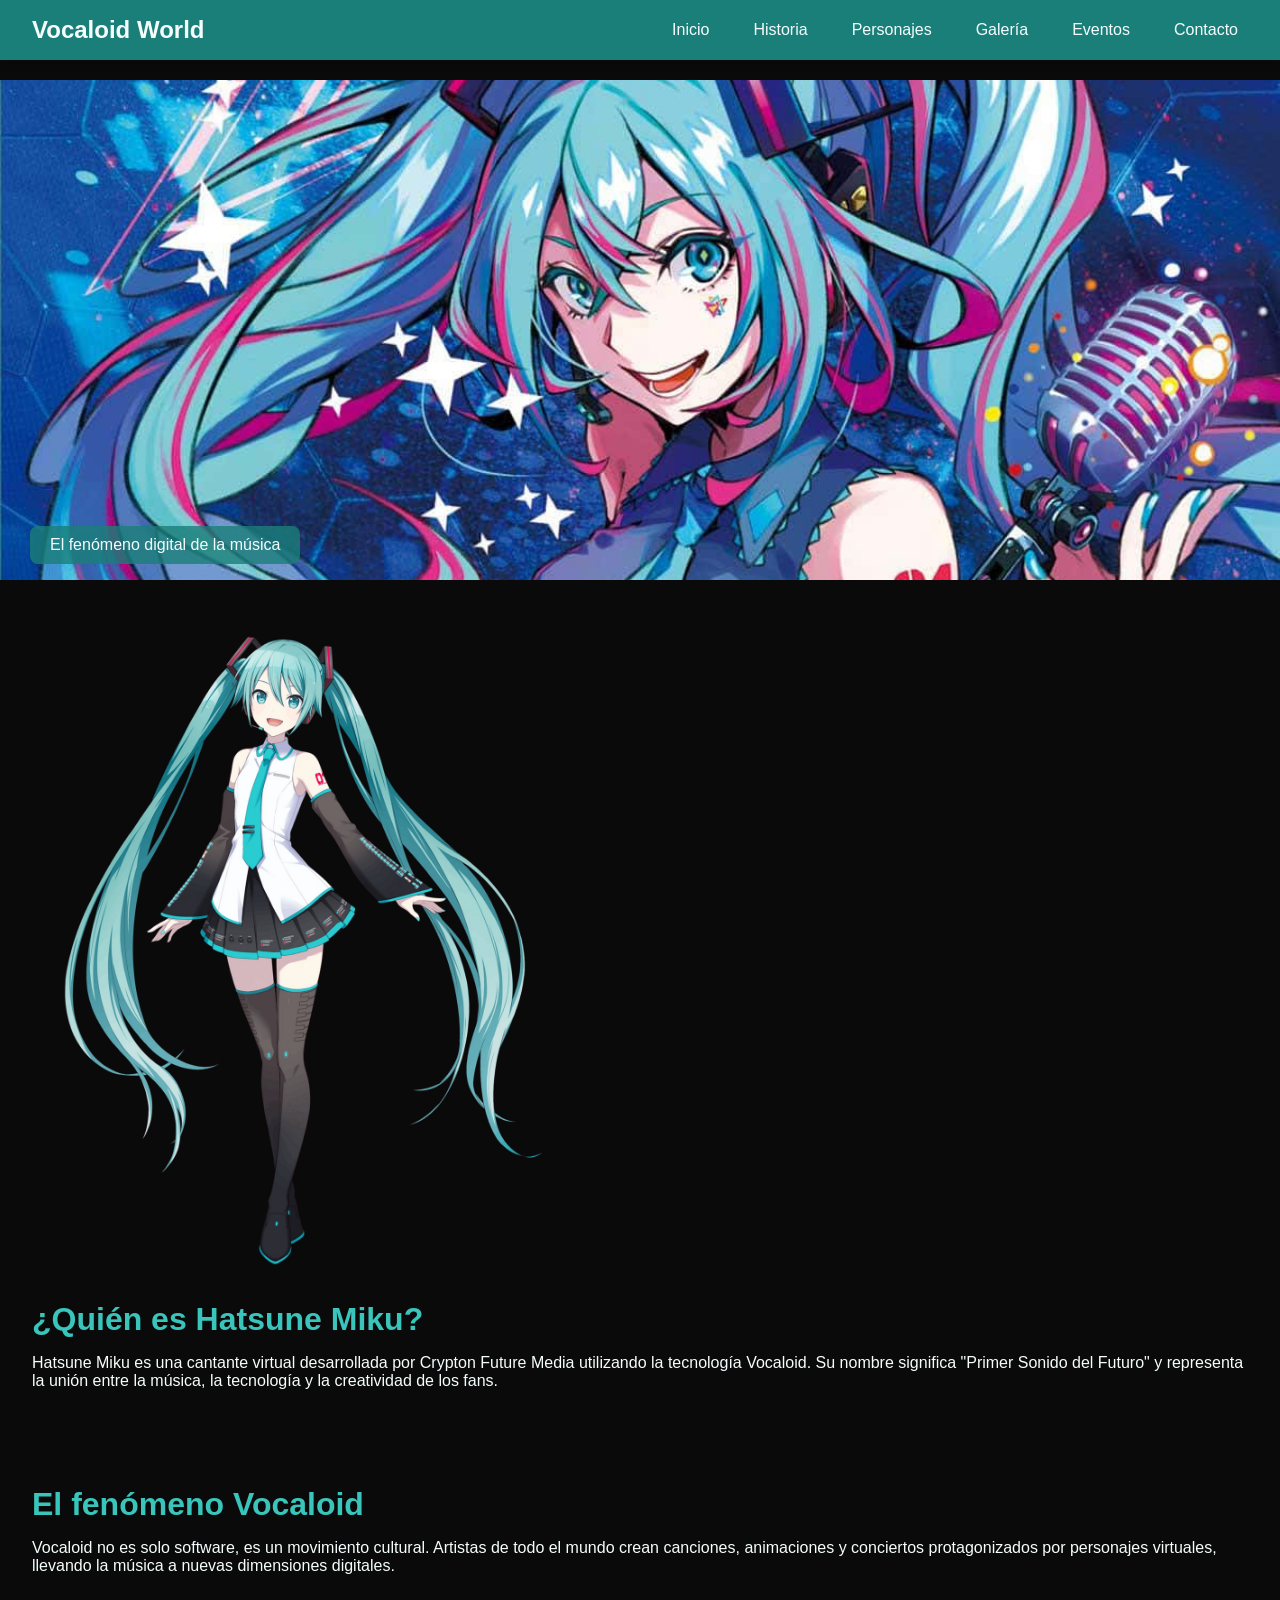
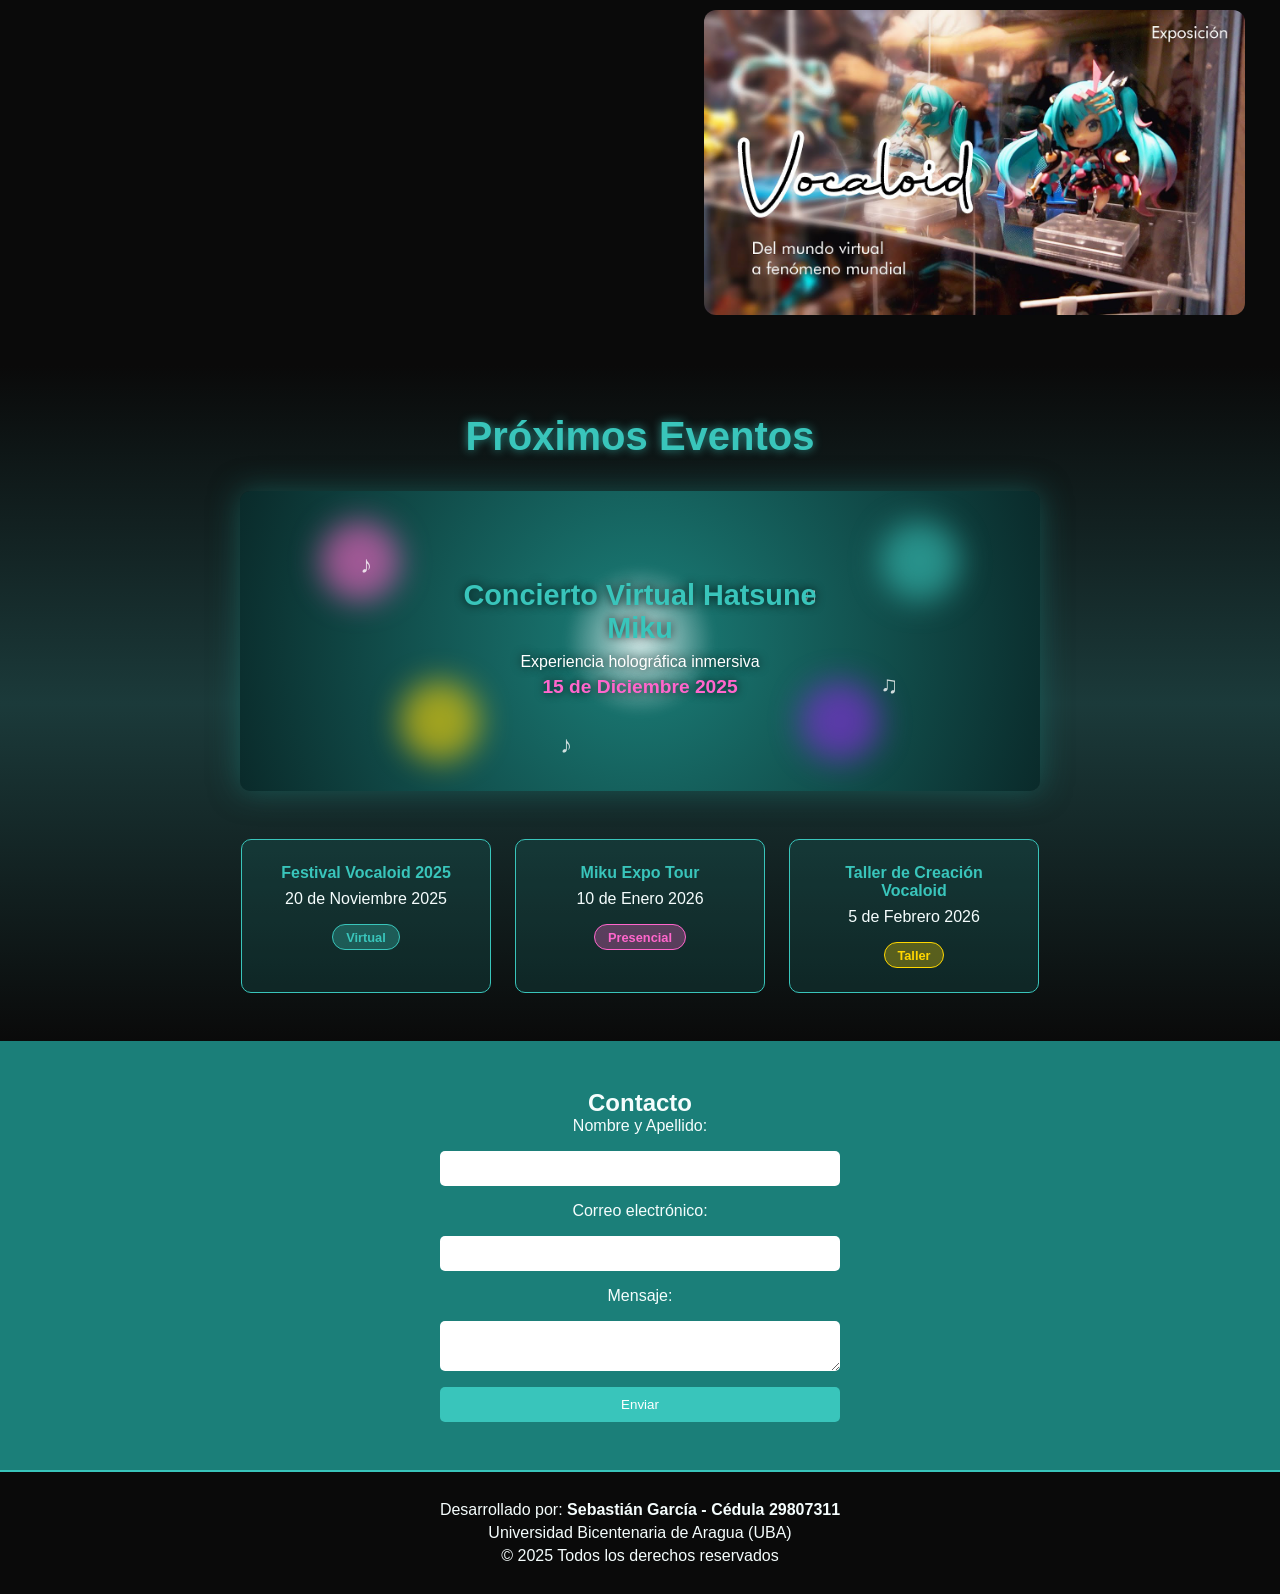
==== commit f856d217: "Add files via upload" ====
--- a/styles.css
+++ b/styles.css
@@ -1,4 +1,201 @@
-/* ... (todo el CSS anterior se mantiene) ... */
+* {
+  margin: 0;
+  padding: 0;
+  box-sizing: border-box;
+}
+
+/* Smooth Scrolling */
+html {
+  scroll-behavior: smooth;
+}
+
+body {
+  font-family: 'Segoe UI', sans-serif;
+  background-color: #0A0A0A;
+  color: #F5FDFD;
+  padding-top: 80px; /* Compensación para el navbar fijo */
+}
+
+/* Navbar Fijo */
+header {
+  background-color: #1B7F79;
+  padding: 1rem 2rem;
+  position: fixed;
+  top: 0;
+  width: 100%;
+  z-index: 1000;
+  box-shadow: 0 2px 10px rgba(0, 0, 0, 0.3);
+}
+nav {
+  display: flex;
+  justify-content: space-between;
+  align-items: center;
+}
+.logo {
+  color: #F5FDFD;
+}
+.nav-links {
+  list-style: none;
+  display: flex;
+  gap: 1.5rem;
+}
+.nav-links a {
+  color: #F5FDFD;
+  text-decoration: none;
+  transition: color 0.3s;
+  padding: 5px 10px;
+  border-radius: 4px;
+}
+.nav-links a:hover {
+  color: #FF66CC;
+  background-color: rgba(255, 255, 255, 0.1);
+}
+
+/* Slider */
+#slider {
+  position: relative;
+  max-width: 100%;
+  overflow: hidden;
+}
+.slide {
+  display: none;
+  width: 100%;
+}
+.slide img {
+  width: 100%;
+  height: 500px;
+  object-fit: cover;
+}
+.caption {
+  position: absolute;
+  bottom: 20px;
+  left: 30px;
+  background: rgba(27, 127, 121, 0.8);
+  padding: 10px 20px;
+  border-radius: 8px;
+  color: #F5FDFD;
+}
+
+/* Secciones */
+section.info {
+  padding: 3rem 2rem;
+  background: #0A0A0A;
+}
+section.info article {
+  display: flex;
+  align-items: center;
+  gap: 2rem;
+  flex-wrap: wrap;
+}
+section.info.reverse article {
+  flex-direction: row-reverse;
+}
+
+/* Efectos para imágenes */
+section.info img {
+  width: 45%;
+  border-radius: 15px;
+  transition: transform 0.4s ease, box-shadow 0.4s ease;
+  border: 3px solid transparent;
+}
+section.info img:hover {
+  transform: scale(1.03);
+  box-shadow: 0 0 20px rgba(57, 197, 187, 0.6);
+  border-color: #39C5BB;
+}
+
+/* Transiciones para títulos */
+section.info h2 {
+  color: #39C5BB;
+  margin-bottom: 1rem;
+  transition: all 0.4s ease;
+  font-size: 2rem;
+}
+section.info h2:hover {
+  color: #FF66CC;
+  transform: scale(1.05);
+}
+
+/* Efectos para galería */
+.galeria {
+  display: flex;
+  flex-wrap: wrap;
+  gap: 20px;
+  justify-content: center;
+  margin-top: 2rem;
+}
+.galeria img {
+  width: 300px;
+  height: 200px;
+  object-fit: cover;
+  border-radius: 10px;
+  transition: transform 0.4s ease, box-shadow 0.4s ease;
+  border: 3px solid transparent;
+}
+.galeria img:hover {
+  transform: scale(1.05);
+  box-shadow: 0 0 20px rgba(57, 197, 187, 0.6);
+  border-color: #39C5BB;
+}
+
+/* Formulario */
+#contacto {
+  padding: 3rem 2rem;
+  background: #1B7F79;
+  text-align: center;
+}
+form {
+  display: flex;
+  flex-direction: column;
+  max-width: 400px;
+  margin: auto;
+  gap: 1rem;
+}
+input, textarea {
+  padding: 10px;
+  border: none;
+  border-radius: 5px;
+  outline: none;
+}
+button {
+  background: #39C5BB;
+  border: none;
+  padding: 10px;
+  color: #fff;
+  border-radius: 5px;
+  cursor: pointer;
+  transition: background 0.3s;
+}
+button:hover {
+  background: #FF66CC;
+}
+
+/* Footer */
+footer {
+  background: #0A0A0A;
+  text-align: center;
+  padding: 1.5rem;
+  border-top: 2px solid #39C5BB;
+}
+footer p {
+  margin: 0.3rem 0;
+}
+
+/* Estilos para la página de personajes */
+main.info ul {
+  list-style-type: none;
+  padding: 0;
+}
+main.info li {
+  margin-bottom: 1rem;
+  padding: 10px;
+  background-color: rgba(27, 127, 121, 0.2);
+  border-radius: 5px;
+  transition: background-color 0.3s;
+}
+main.info li:hover {
+  background-color: rgba(27, 127, 121, 0.4);
+}
 
 /* Nueva sección: Eventos */
 .eventos-section {
